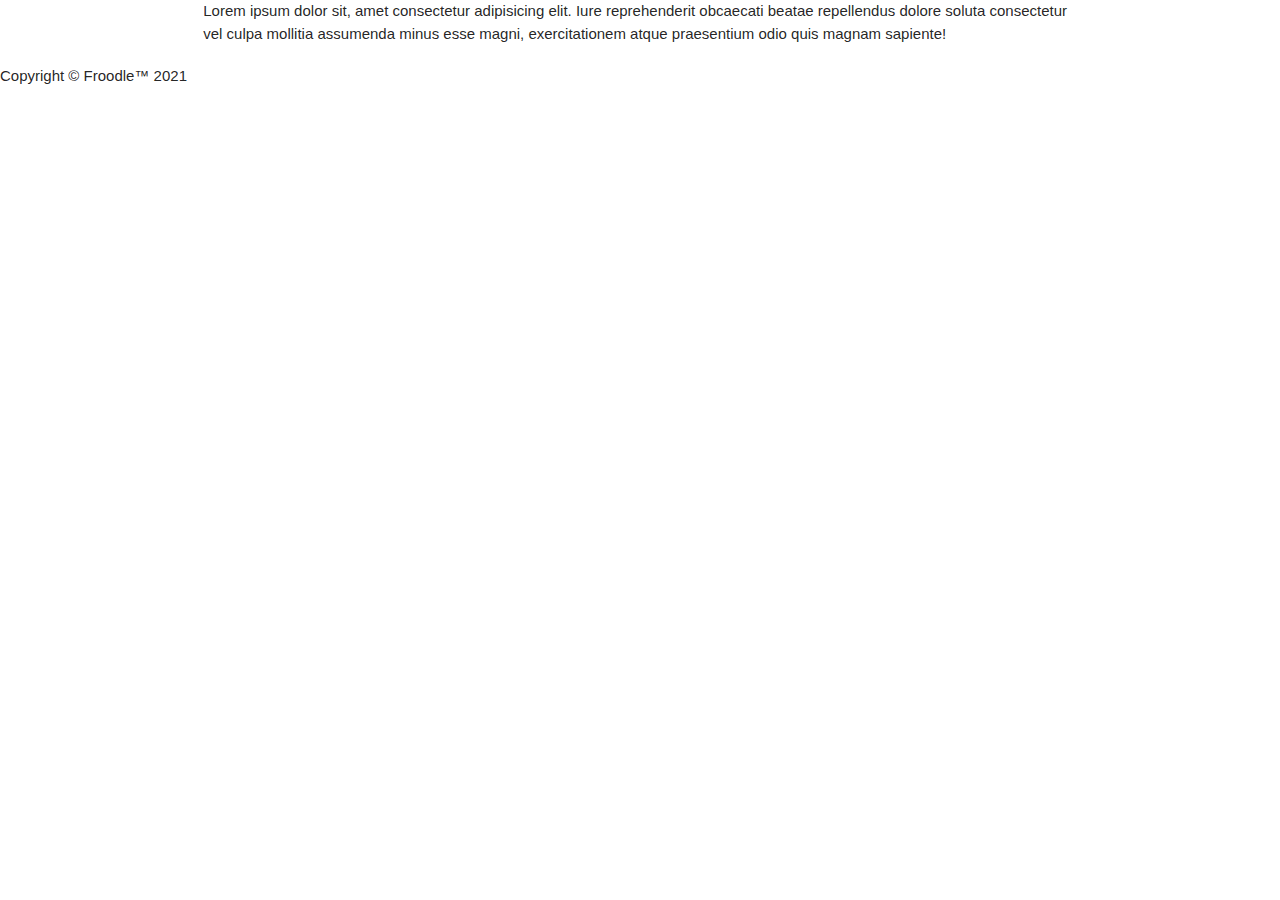
==== index.html @ 6916fa8e "added branch" ====
<!DOCTYPE html>
<html lang="en">
  <head>
    <meta charset="UTF-8" />
    <meta http-equiv="X-UA-Compatible" content="IE=edge" />
    <meta name="viewport" content="width=device-width, initial-scale=1.0" />
    <link type="text/css" rel="stylesheet" href="css/materialize.min.css" media="screen,projection" />
    <link rel="stylesheet" href="css/daniel.css" />
    <title>Froodle - Welcome</title>
  </head>
  <body>
    <div class="container">
      <div class="row main-form valign-wrapper">
        <div class="col">
          Lorem ipsum dolor sit, amet consectetur adipisicing elit. Iure reprehenderit obcaecati beatae repellendus dolore soluta consectetur vel
          culpa mollitia assumenda minus esse magni, exercitationem atque praesentium odio quis magnam sapiente!
        </div>
      </div>
    </div>
    <footer>
      <p>Copyright &copy; Froodle&trade; 2021</p>
    </footer>

    <script type="text/javascript" src="js/materialize.min.js"></script>
  </body>
</html>
---- css/daniel.css ----
/*# sourceMappingURL=daniel.css.map */
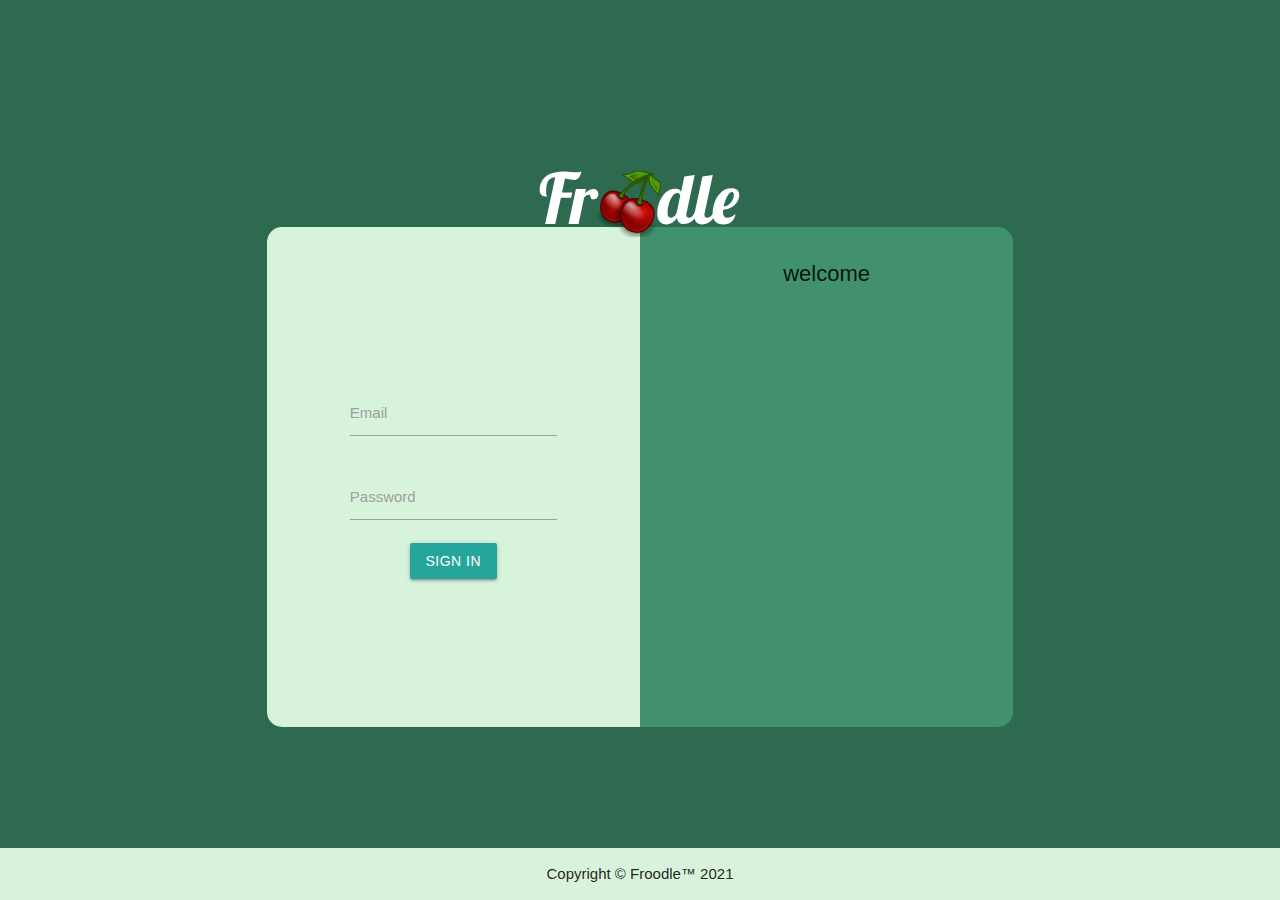
==== commit 3c31485b: "login" ====
--- a/index.html
+++ b/index.html
@@ -8,19 +8,32 @@
     <link rel="stylesheet" href="css/daniel.css" />
     <title>Froodle - Welcome</title>
   </head>
-  <body>
+  <body class="login">
     <div class="container">
-      <div class="row main-form valign-wrapper">
-        <div class="col">
-          Lorem ipsum dolor sit, amet consectetur adipisicing elit. Iure reprehenderit obcaecati beatae repellendus dolore soluta consectetur vel
-          culpa mollitia assumenda minus esse magni, exercitationem atque praesentium odio quis magnam sapiente!
+      <div class="logo"><img src="images/logo.svg" alt="" /></div>
+      <div class="row">
+        <div class="col s12 m12 l5 offset-l1 login-left">
+          <div class="input-field">
+            <input id="email" type="email" class="validate" />
+            <label for="email">Email</label>
+          </div>
+          <div class="input-field">
+            <input id="password" type="password" class="validate" />
+            <label for="password">Password</label>
+          </div>
+          <div class="btn-wrapper center">
+            <div class="btn">Sign In</div>
+          </div>
+        </div>
+
+        <div class="col s12 m12 login-right l5">
+          <h2 class="center">welcome</h2>
         </div>
       </div>
     </div>
     <footer>
-      <p>Copyright &copy; Froodle&trade; 2021</p>
+      <p class="center">Copyright &copy; Froodle&trade; 2021</p>
     </footer>
-
     <script type="text/javascript" src="js/materialize.min.js"></script>
   </body>
 </html>
--- a/css/daniel.css
+++ b/css/daniel.css
@@ -1,3 +1,46 @@
+footer {
+  position: fixed;
+  bottom: 0;
+  width: 100%;
+  background: #d8f3dc;
+}
 
+.login {
+  background-color: #2d6a4f;
+  height: 100vh;
+  width: 100%;
+  display: flex;
+  justify-content: center;
+  align-items: center;
+}
+
+.login-left {
+  height: 500px;
+  background: #d8f3dc;
+  border-radius: 15px 0 0 15px;
+  display: flex;
+  flex-direction: column;
+  justify-content: center;
+  align-items: center;
+}
+
+.login-right {
+  height: 500px;
+  background: #40916c;
+  border-radius: 0 15px 15px 0;
+}
+
+h2 {
+  font-size: 22px;
+}
+
+.logo {
+  display: flex;
+  justify-content: center;
+}
+
+.logo img {
+  margin-bottom: -10px;
+}
 
 /*# sourceMappingURL=daniel.css.map */
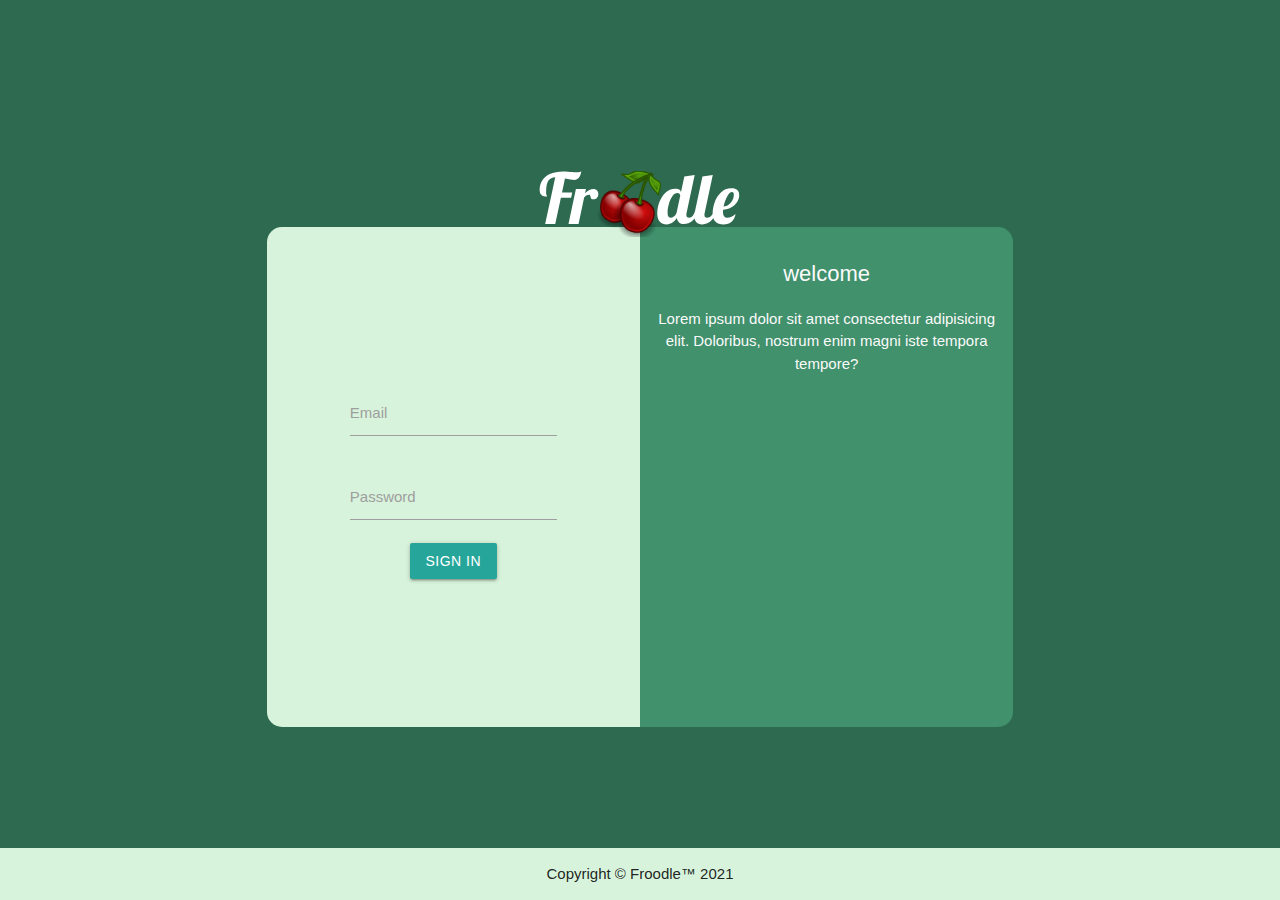
==== commit 7a726312: "noob" ====
--- a/index.html
+++ b/index.html
@@ -25,9 +25,9 @@
             <div class="btn">Sign In</div>
           </div>
         </div>
-
-        <div class="col s12 m12 login-right l5">
+        <div class="col s12 m12 l5 login-right welcome">
           <h2 class="center">welcome</h2>
+          <p class="center">Lorem ipsum dolor sit amet consectetur adipisicing elit. Doloribus, nostrum enim magni iste tempora tempore?</p>
         </div>
       </div>
     </div>
--- a/css/daniel.css
+++ b/css/daniel.css
@@ -34,6 +34,10 @@
   font-size: 22px;
 }
 
+.welcome {
+  color: #fafafa;
+}
+
 .logo {
   display: flex;
   justify-content: center;
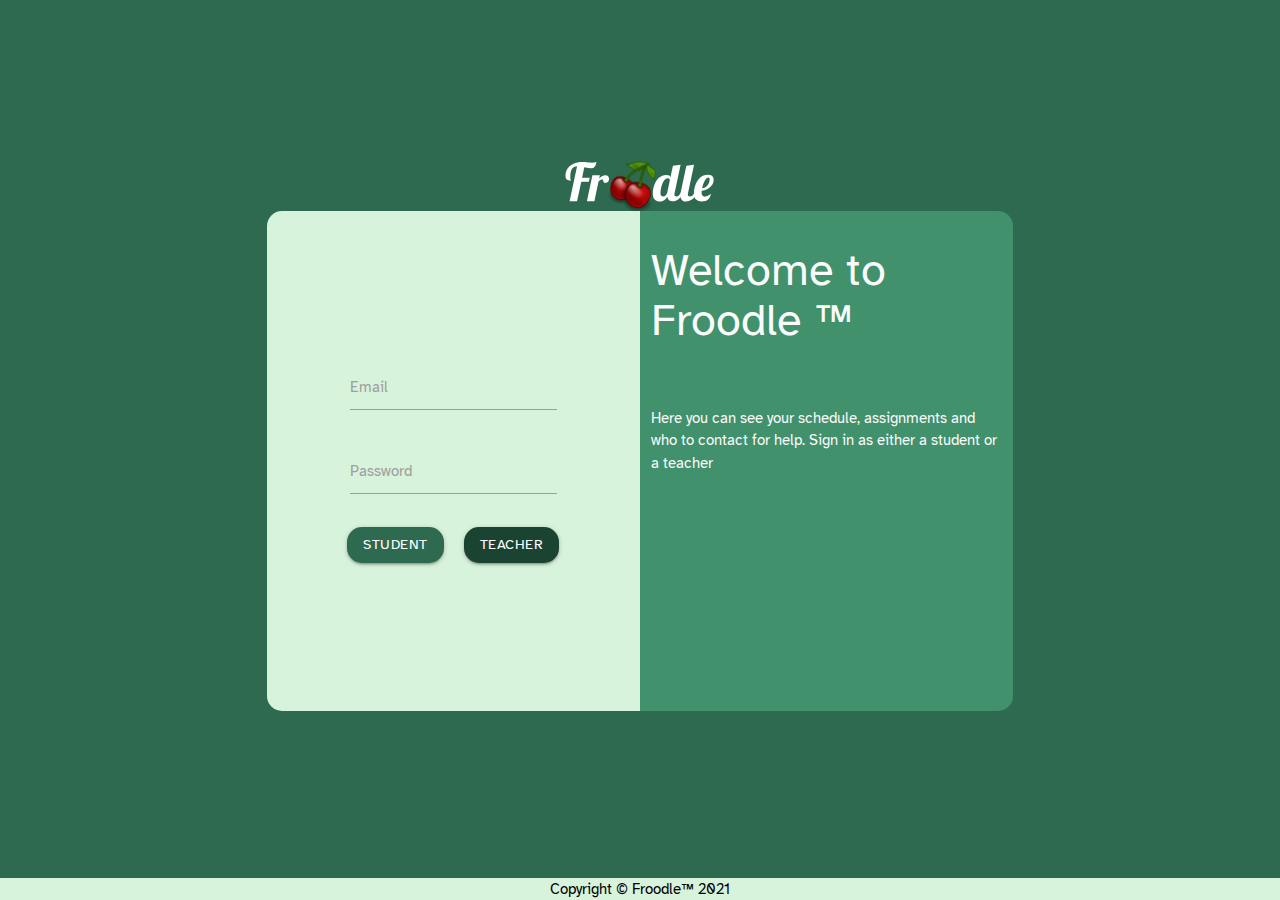
==== commit d2c897d7: ""test"" ====
--- a/index.html
+++ b/index.html
@@ -5,14 +5,15 @@
     <meta http-equiv="X-UA-Compatible" content="IE=edge" />
     <meta name="viewport" content="width=device-width, initial-scale=1.0" />
     <link type="text/css" rel="stylesheet" href="css/materialize.min.css" media="screen,projection" />
+    <link rel="icon" type="image/x-icon" href="/images/favicon.ico" />
     <link rel="stylesheet" href="css/daniel.css" />
     <title>Froodle - Welcome</title>
   </head>
   <body class="login">
     <div class="container">
-      <div class="logo"><img src="images/logo.svg" alt="" /></div>
+      <div class="login-logo"><img src="images/logo.svg" alt="" /></div>
       <div class="row">
-        <div class="col s12 m12 l5 offset-l1 login-left">
+        <div class="col s12 m5 l5 offset-m1 offset-l1 login-left">
           <div class="input-field">
             <input id="email" type="email" class="validate" />
             <label for="email">Email</label>
@@ -21,13 +22,21 @@
             <input id="password" type="password" class="validate" />
             <label for="password">Password</label>
           </div>
-          <div class="btn-wrapper center">
-            <div class="btn">Sign In</div>
+          <div class="btn-wrapper">
+            <a href="main.html">
+              <div class="btn student-btn">Student</div>
+            </a>
+            <a href="main-teacher.html">
+              <div class="btn teacher-btn">Teacher</div>
+            </a>
           </div>
         </div>
-        <div class="col s12 m12 l5 login-right welcome">
-          <h2 class="center">welcome</h2>
-          <p class="center">Lorem ipsum dolor sit amet consectetur adipisicing elit. Doloribus, nostrum enim magni iste tempora tempore?</p>
+        <div class="col s12 m5 l5 login-right welcome">
+          <h2 class="intro-header">Welcome to Froodle &trade;</h2>
+
+          <p class="intro-paragraph">
+            Here you can see your schedule, assignments and who to contact for help. Sign in as either a student or a teacher
+          </p>
         </div>
       </div>
     </div>
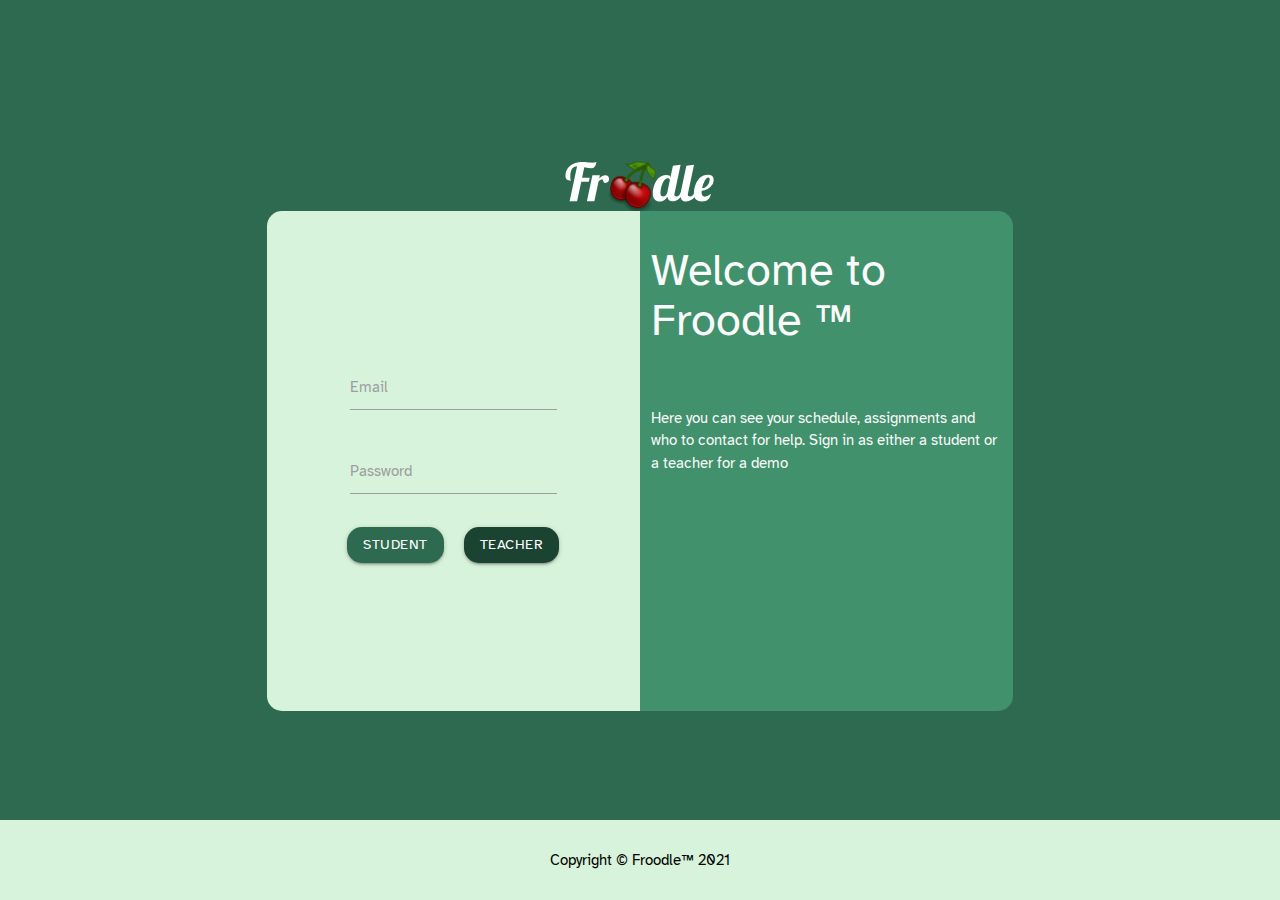
==== commit 67a6b7f9: ""test"" ====
--- a/index.html
+++ b/index.html
@@ -35,7 +35,7 @@
           <h2 class="intro-header">Welcome to Froodle &trade;</h2>
 
           <p class="intro-paragraph">
-            Here you can see your schedule, assignments and who to contact for help. Sign in as either a student or a teacher
+            Here you can see your schedule, assignments and who to contact for help. Sign in as either a student or a teacher for a demo
           </p>
         </div>
       </div>
--- a/css/daniel.css
+++ b/css/daniel.css
@@ -12,8 +12,12 @@
 
 footer {
   position: fixed;
+  display: flex;
+  justify-content: center;
+  align-items: center;
   bottom: 0;
   width: 100%;
+  height: 80px;
   background: #d8f3dc;
   color: black;
 }
@@ -33,6 +37,12 @@
 }
 .login .login-logo img {
   width: 150px;
+}
+
+.current {
+  font-weight: bold;
+  text-decoration: underline !important;
+  color: #d8f3dc;
 }
 
 .login-left {
@@ -91,6 +101,15 @@
   color: #2d6a4f;
   transform: translateY(7px);
   margin-top: -5px;
+}
+
+.date.assignment-paragraph {
+  margin-left: 15px;
+}
+
+.assignment-item {
+  margin-left: 15px;
+  font-weight: bold;
 }
 
 .special-container {
@@ -288,10 +307,25 @@
   margin-bottom: -5px;
 }
 
+.save-msg {
+  color: #2d6a4f;
+}
+
 .assignment-paragraph {
   font-size: 0.5rem;
   margin-left: 10px;
   color: #2d6a4f;
+}
+
+.class-wrapper {
+  margin-top: 5px;
+  padding: 10px;
+  border-radius: 15px;
+  background: #2d6a4f;
+  font-size: 12px;
+}
+.class-wrapper p {
+  color: #fafafa;
 }
 
 .assignment-link {
@@ -317,6 +351,12 @@
 .btn-wrapper {
   display: flex;
   justify-content: flex-start;
+}
+
+.btn-wrapper-2 {
+  display: flex;
+  justify-content: center;
+  margin-bottom: 20px;
 }
 
 .spacer {
@@ -472,6 +512,10 @@
   .intro-header {
     font-size: 3rem;
   }
+
+  .class-wrapper {
+    font-size: 1rem;
+  }
 }
 
 /*# sourceMappingURL=daniel.css.map */
